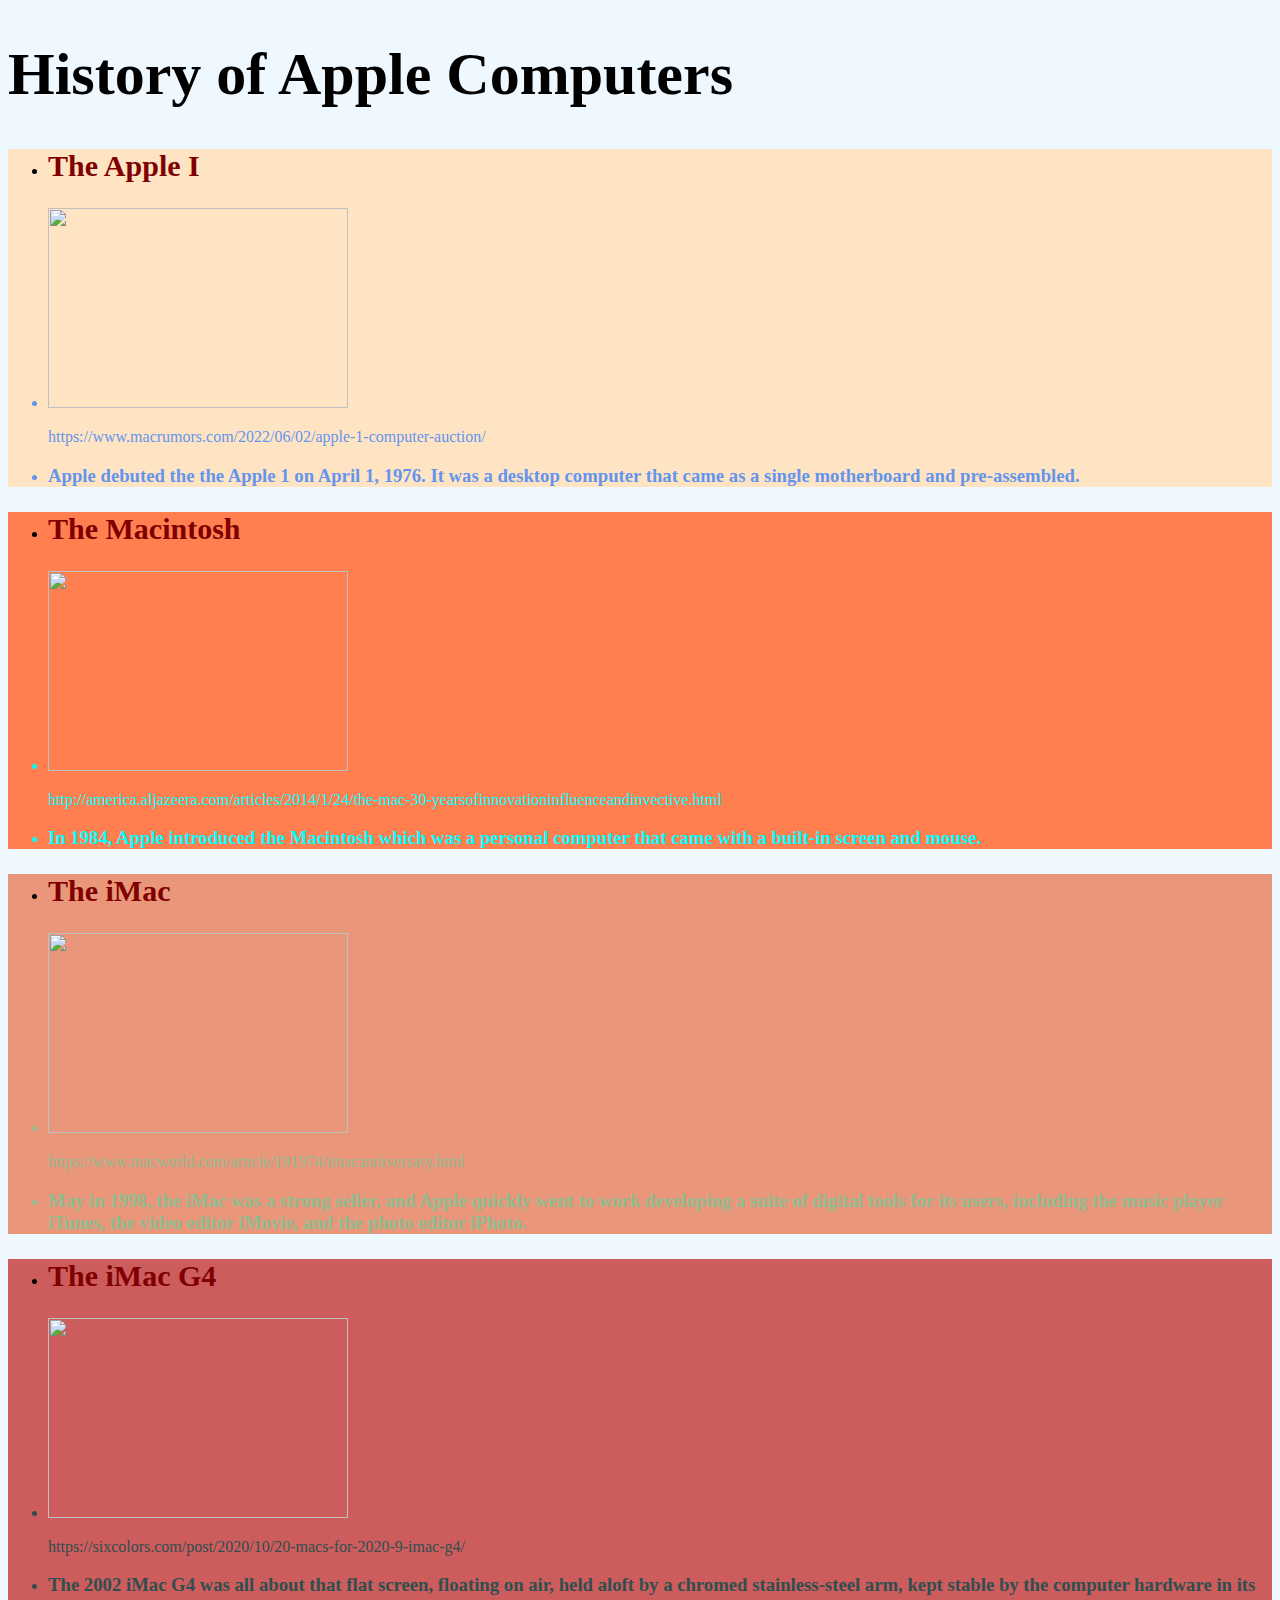
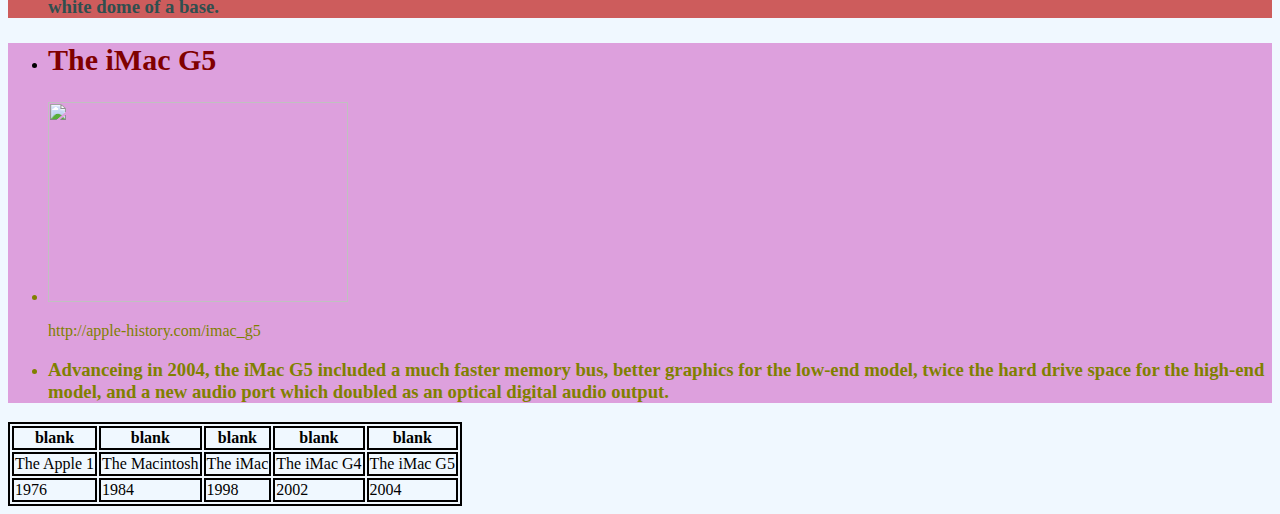
==== index.html @ 960fecb2 "updated css" ====
<!DOCTYPE html>
<html>
<head> 
<title>History of Apple Computers</title>
<link rel="stylesheet" type="text/css" href="style.css">
</head>

<body>
<h1> History of Apple Computers</h1>
     <ul id="ul1">
        <li><h2>The Apple I</h2></li>
        <li  class="ap1"><a href="https://www.macrumors.com/2022/06/02/apple-1-computer-auction/">
         <img src="https://images.macrumors.com/t/IkZTE9Kh_L2DteyQAKb91DKFNf8=/1600x1200/smart/article-new/2022/06/apple-1.jpg" width="300px" height="200px">
        </a></li>
        <p class="ap1">https://www.macrumors.com/2022/06/02/apple-1-computer-auction/</p>
        <li class="ap1"><h3>Apple debuted the the Apple 1 on April 1, 1976. It was a desktop computer that came as a single motherboard and pre-assembled.</h3></li>
    </ul>
     <ul id="ul2">
        <li><h2>The Macintosh</h2></li>
        <li  class="ap2"><a href="http://america.aljazeera.com/articles/2014/1/24/the-mac-30-yearsofinnovationinfluenceandinvective.html">
         <img src="http://america.aljazeera.com/content/ajam/multimedia/photo-gallery/2014/1/photos-30-years-ofapplesmacintosh/_jcr_content/slideShowImages/slide1/image.adapt.960.high.mac_history_01a.jpg" width="300px" height="200px">
        </a></li>
        <p class="ap2">http://america.aljazeera.com/articles/2014/1/24/the-mac-30-yearsofinnovationinfluenceandinvective.html</p>
        <li class="ap2"><h3>In 1984, Apple introduced the Macintosh which was a personal computer that came with a built-in screen and mouse.</h3></li>
    </ul>
     <ul id="ul3">
        <li><h2>The iMac</h2></li>
        <li  class="ap3"><a href="https://www.macworld.com/article/191974/imacanniversary.html">
         <img src="https://www.macworld.com/wp-content/uploads/2023/05/bondi-blue-imac-2008-100756817-orig.jpg?quality=50&strip=all" width="300px" height="200px">
        </a></li>
        <p class="ap3">https://www.macworld.com/article/191974/imacanniversary.html</p>
        <li class="ap3"><h3>May in 1998, the iMac was a strong seller, and Apple quickly went to work developing a suite of digital tools for its users, including the music player iTunes, the video editor iMovie, and the photo editor iPhoto.</h3></li>
    </ul>
     <ul id="ul4">
        <li><h2>The iMac G4</h2></li>
        <li  class="ap4"><a href="https://sixcolors.com/post/2020/10/20-macs-for-2020-9-imac-g4/">
         <img src="https://i0.wp.com/sixcolors.com/wp-content/uploads/2020/10/imac-g4-montage.jpeg?ssl=1" width="300px" height="200px">
        </a></li>
        <p class="ap4">https://sixcolors.com/post/2020/10/20-macs-for-2020-9-imac-g4/</p>
        <li class="ap4"><h3>The 2002 iMac G4 was all about that flat screen, floating on air, held aloft by a chromed stainless-steel arm, kept stable by the computer hardware in its white dome of a base.</h3></li>
    </ul>
     <ul id="ul5">
        <li><h2>The iMac G5</h2></li>
        <li class="ap5"><a href="http://apple-history.com/imac_g5">
         <img src="http://apple-history.com/images/models/imac_g5.jpg" width="300px" height="200px">
        </a></li>
        <p class="ap5">http://apple-history.com/imac_g5</p>
        <li class="ap5"><h3>Advanceing in 2004, the iMac G5 included a much faster memory bus, better graphics for the low-end model, twice the hard drive space for the high-end model, and a new audio port which doubled as an optical digital audio output.</h3></li>
    </ul>
<table>
    <tr>
        <th>blank</th>
        <th>blank</th>
        <th>blank</th>
        <th>blank</th>
        <th>blank</th>
    </tr>
    <tr>
        <td>The Apple 1</td>
        <td>The Macintosh</td>
        <td>The iMac</td>
        <td>The iMac G4</td>
        <td>The iMac G5</td>
    </tr>
    <tr>
        <td>1976</td>
        <td>1984</td>
        <td>1998</td>
        <td>2002</td>
        <td>2004</td>
    </tr>
</table>
</body>

</html>
---- style.css ----
body{
    background-color:aliceblue
}
h1{
    font-size: 60px;
}
h2{
    color:maroon;
    font-size: 30px;
}
.ap1{
    color:CornFlowerBlue;
}
.ap2{
    color:Cyan;
}
.ap3{
    color:DarkSeaGreen;
}
.ap4{
    color:DarkSlateGray;
}
.ap5{
    color:Olive;
}
#ul1{
    background-color:Bisque;
}
#ul2{
    background-color:coral;
}
#ul3{
    background-color:DarkSalmon
}
#ul4{
    background-color:IndianRed;
}
#ul5{
    background-color:Plum;
}
table{
    border: 2px solid black;
}
th{
    border: 2px solid black;
}
tr{
    border: 2px solid black;
}
td{
    border: 2px solid black;
}
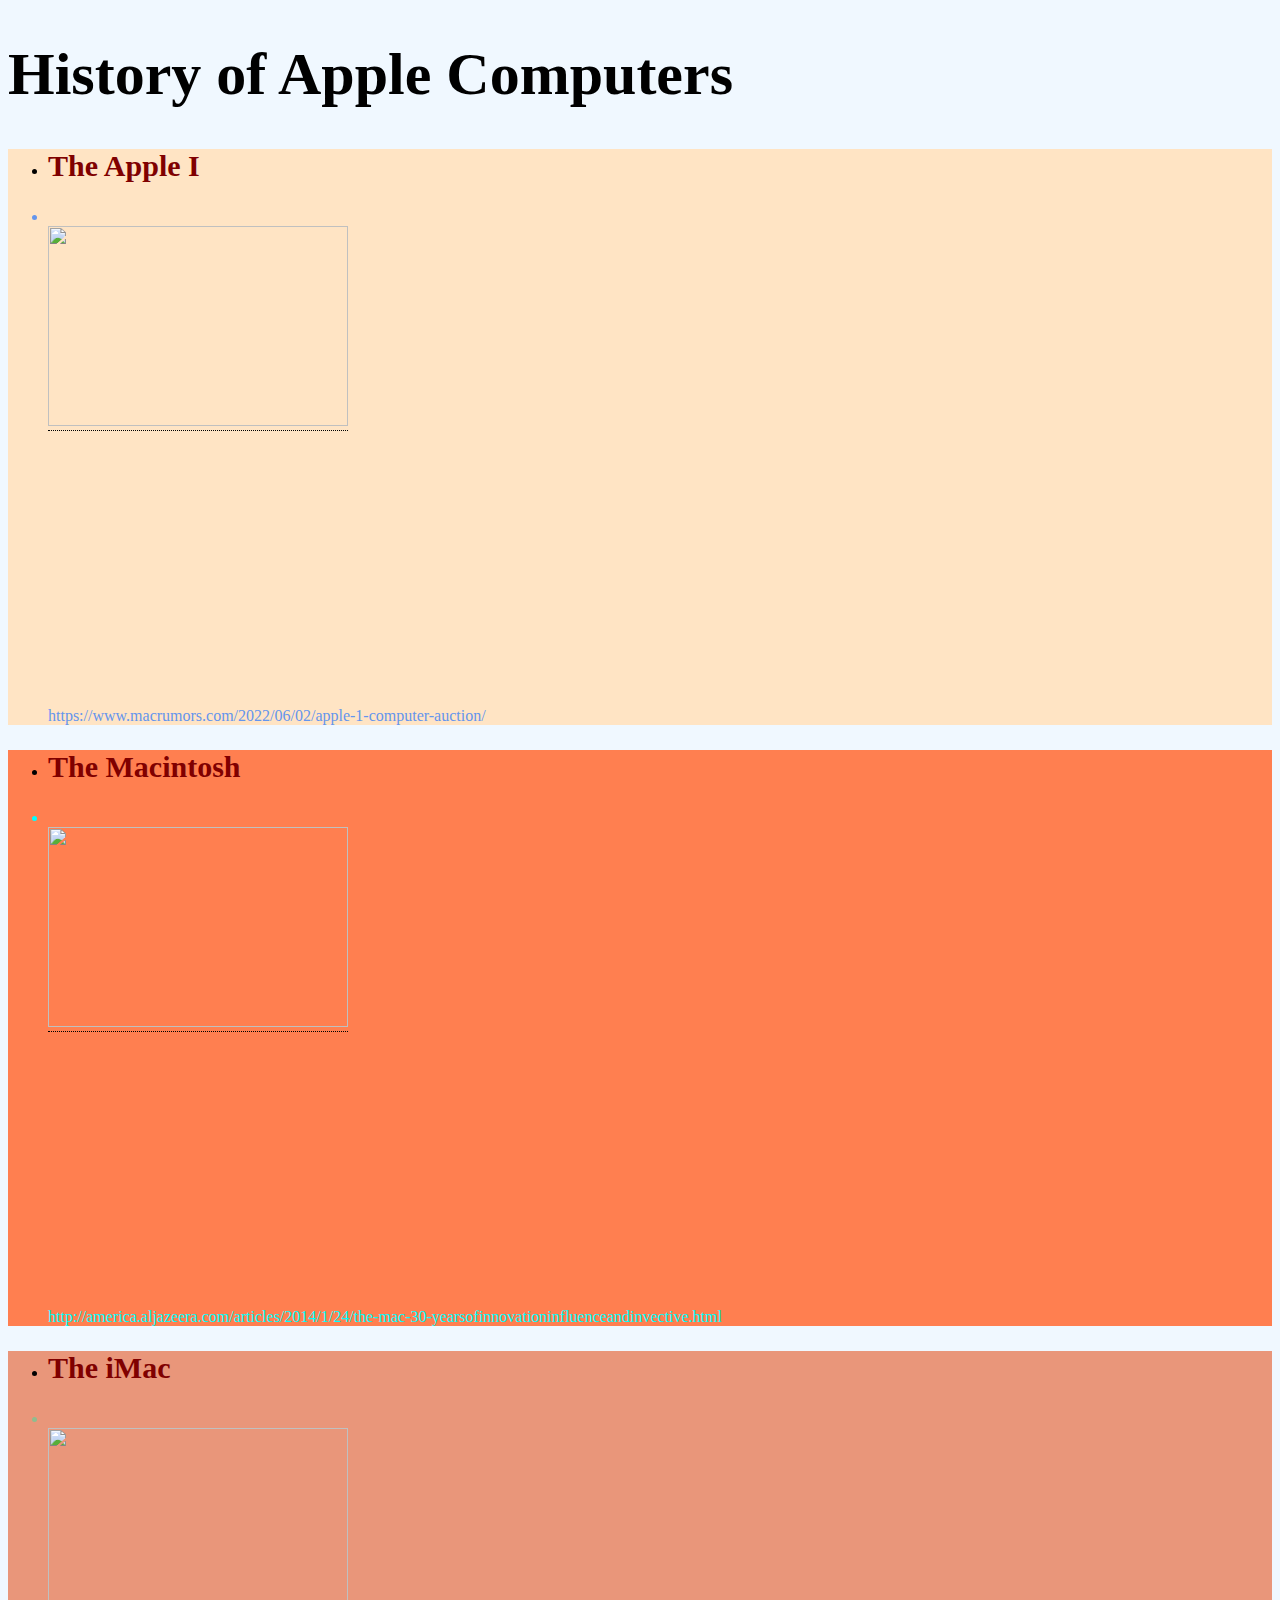
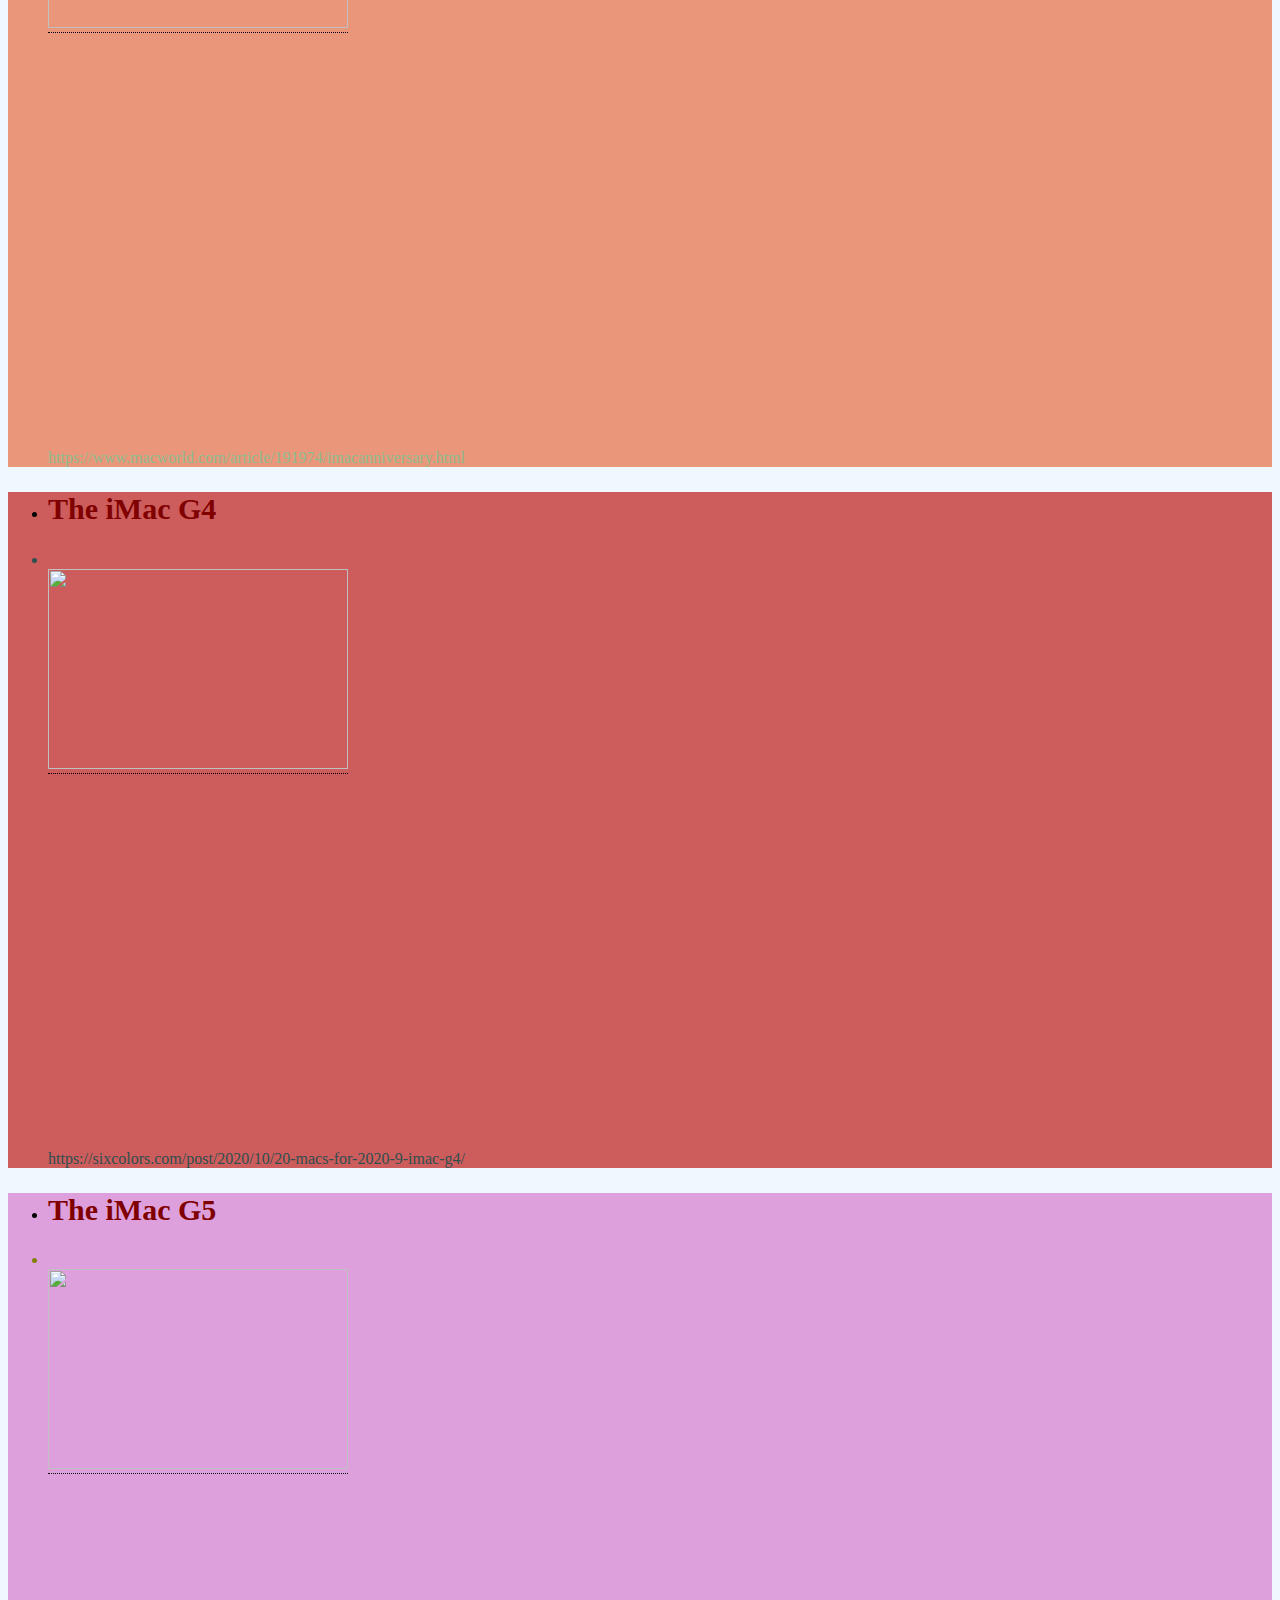
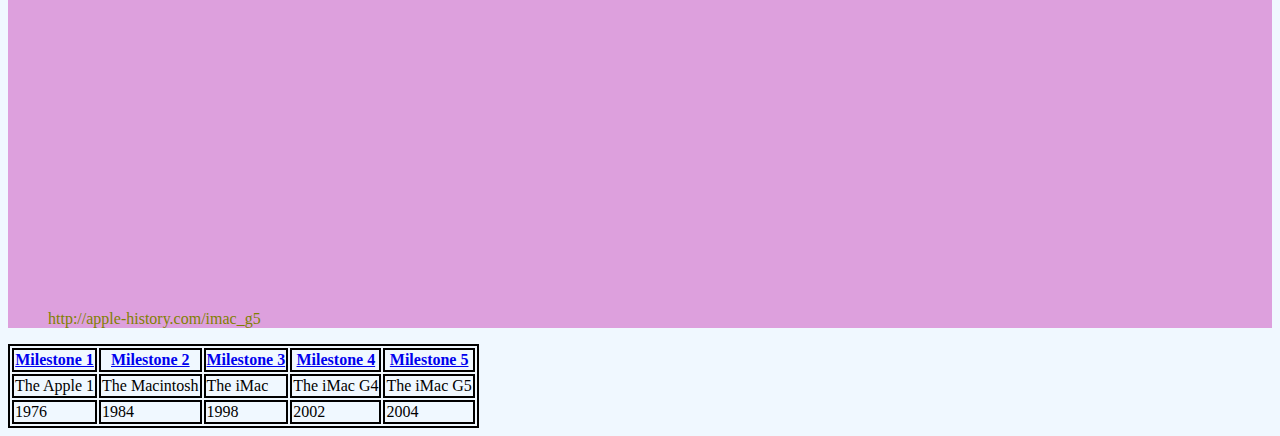
==== commit 88548b60: "done" ====
--- a/index.html
+++ b/index.html
@@ -6,54 +6,76 @@
 </head>
 
 <body>
-<h1> History of Apple Computers</h1>
-     <ul id="ul1">
-        <li><h2>The Apple I</h2></li>
-        <li  class="ap1"><a href="https://www.macrumors.com/2022/06/02/apple-1-computer-auction/">
-         <img src="https://images.macrumors.com/t/IkZTE9Kh_L2DteyQAKb91DKFNf8=/1600x1200/smart/article-new/2022/06/apple-1.jpg" width="300px" height="200px">
-        </a></li>
-        <p class="ap1">https://www.macrumors.com/2022/06/02/apple-1-computer-auction/</p>
-        <li class="ap1"><h3>Apple debuted the the Apple 1 on April 1, 1976. It was a desktop computer that came as a single motherboard and pre-assembled.</h3></li>
-    </ul>
-     <ul id="ul2">
-        <li><h2>The Macintosh</h2></li>
-        <li  class="ap2"><a href="http://america.aljazeera.com/articles/2014/1/24/the-mac-30-yearsofinnovationinfluenceandinvective.html">
-         <img src="http://america.aljazeera.com/content/ajam/multimedia/photo-gallery/2014/1/photos-30-years-ofapplesmacintosh/_jcr_content/slideShowImages/slide1/image.adapt.960.high.mac_history_01a.jpg" width="300px" height="200px">
-        </a></li>
-        <p class="ap2">http://america.aljazeera.com/articles/2014/1/24/the-mac-30-yearsofinnovationinfluenceandinvective.html</p>
-        <li class="ap2"><h3>In 1984, Apple introduced the Macintosh which was a personal computer that came with a built-in screen and mouse.</h3></li>
-    </ul>
-     <ul id="ul3">
-        <li><h2>The iMac</h2></li>
-        <li  class="ap3"><a href="https://www.macworld.com/article/191974/imacanniversary.html">
-         <img src="https://www.macworld.com/wp-content/uploads/2023/05/bondi-blue-imac-2008-100756817-orig.jpg?quality=50&strip=all" width="300px" height="200px">
-        </a></li>
-        <p class="ap3">https://www.macworld.com/article/191974/imacanniversary.html</p>
-        <li class="ap3"><h3>May in 1998, the iMac was a strong seller, and Apple quickly went to work developing a suite of digital tools for its users, including the music player iTunes, the video editor iMovie, and the photo editor iPhoto.</h3></li>
-    </ul>
-     <ul id="ul4">
-        <li><h2>The iMac G4</h2></li>
-        <li  class="ap4"><a href="https://sixcolors.com/post/2020/10/20-macs-for-2020-9-imac-g4/">
-         <img src="https://i0.wp.com/sixcolors.com/wp-content/uploads/2020/10/imac-g4-montage.jpeg?ssl=1" width="300px" height="200px">
-        </a></li>
-        <p class="ap4">https://sixcolors.com/post/2020/10/20-macs-for-2020-9-imac-g4/</p>
-        <li class="ap4"><h3>The 2002 iMac G4 was all about that flat screen, floating on air, held aloft by a chromed stainless-steel arm, kept stable by the computer hardware in its white dome of a base.</h3></li>
-    </ul>
-     <ul id="ul5">
-        <li><h2>The iMac G5</h2></li>
-        <li class="ap5"><a href="http://apple-history.com/imac_g5">
-         <img src="http://apple-history.com/images/models/imac_g5.jpg" width="300px" height="200px">
-        </a></li>
-        <p class="ap5">http://apple-history.com/imac_g5</p>
-        <li class="ap5"><h3>Advanceing in 2004, the iMac G5 included a much faster memory bus, better graphics for the low-end model, twice the hard drive space for the high-end model, and a new audio port which doubled as an optical digital audio output.</h3></li>
-    </ul>
+   
+        <h1> History of Apple Computers</h1>
+
+
+         <ul id="ul1">
+             <li><h2>The Apple I</h2></li>
+            <li  class="ap1"><a href="https://www.macrumors.com/2022/06/02/apple-1-computer-auction/"></li>
+              <div class="tooltip"><img src="https://images.macrumors.com/t/IkZTE9Kh_L2DteyQAKb91DKFNf8=/1600x1200/smart/article-new/2022/06/apple-1.jpg" width="300px" height="200px"></a>
+                <span class="tooltiptext"><h3 class="ap1">Apple debuted the the Apple 1 on April 1, 1976. It was a desktop computer that came as a single motherboard and pre-assembled.</h3></span>
+              </div>
+              <div class="rectangle1"> </div>
+             
+             <p class="ap1">https://www.macrumors.com/2022/06/02/apple-1-computer-auction/</p>
+             
+         </ul>
+        <ul id="ul2">
+            <li><h2>The Macintosh</h2></li>
+            <li  class="ap2"><a href="http://america.aljazeera.com/articles/2014/1/24/the-mac-30-yearsofinnovationinfluenceandinvective.html"></li>
+                <div class="tooltip"><img src="http://america.aljazeera.com/content/ajam/multimedia/photo-gallery/2014/1/photos-30-years-ofapplesmacintosh/_jcr_content/slideShowImages/slide1/image.adapt.960.high.mac_history_01a.jpg" width="300px" height="200px"></a>
+                 <span class="tooltiptext"><h3 class="ap2">In 1984, Apple introduced the Macintosh which was a personal computer that came with a built-in screen and mouse.</h3></span>
+              </div>
+              <div class="rectangle2"> </div>
+
+
+            <p class="ap2">http://america.aljazeera.com/articles/2014/1/24/the-mac-30-yearsofinnovationinfluenceandinvective.html</p>
+        
+        </ul>
+        <ul id="ul3">
+            <li><h2>The iMac</h2></li>
+            <li  class="ap3"><a href="https://www.macworld.com/article/191974/imacanniversary.html"></li>
+                <div class="tooltip"><img src="https://www.macworld.com/wp-content/uploads/2023/05/bondi-blue-imac-2008-100756817-orig.jpg?quality=50&strip=all" width="300px" height="200px"></a>
+                    <span class="tooltiptext"><h3 class="ap3">May in 1998, the iMac was a strong seller, and Apple quickly went to work developing a suite of digital tools for its users, including the music player iTunes, the video editor iMovie, and the photo editor iPhoto.</h3></span>
+                </div>
+                <div class="rectangle3"> </div>
+            
+            
+            <p class="ap3">https://www.macworld.com/article/191974/imacanniversary.html</p>
+            
+        </ul>
+        <ul id="ul4">
+            <li><h2>The iMac G4</h2></li>
+            <li  class="ap4"><a href="https://sixcolors.com/post/2020/10/20-macs-for-2020-9-imac-g4/"></li>
+                <div class="tooltip"><img src="https://i0.wp.com/sixcolors.com/wp-content/uploads/2020/10/imac-g4-montage.jpeg?ssl=1" width="300px" height="200px"></a>
+                    <span class="tooltiptext"><h3 class="ap4">The 2002 iMac G4 was all about that flat screen, floating on air, held aloft by a chromed stainless-steel arm, kept stable by the computer hardware in its white dome of a base.</h3></span>
+                </div>
+                <div class="rectangle4"> </div>
+            
+            <p class="ap4">https://sixcolors.com/post/2020/10/20-macs-for-2020-9-imac-g4/</p>
+            
+        </ul>
+        <ul id="ul5">
+            <li><h2>The iMac G5</h2></li>
+            <li class="ap5"><a href="http://apple-history.com/imac_g5"></li>
+                <div class="tooltip"><img src="http://apple-history.com/images/models/imac_g5.jpg" width="300px" height="200px"></a>
+                    <span class="tooltiptext"><h3 class="ap5">Advanceing in 2004, the iMac G5 included a much faster memory bus, better graphics for the low-end model, twice the hard drive space for the high-end model, and a new audio port which doubled as an optical digital audio output.</h3></span>
+                </div>
+                <div class="rectangle5"> </div>
+            
+            
+            
+             <p class="ap5">http://apple-history.com/imac_g5</p>
+        
+        </ul>
 <table>
     <tr>
-        <th>blank</th>
-        <th>blank</th>
-        <th>blank</th>
-        <th>blank</th>
-        <th>blank</th>
+        <th><a href="Apple-1.html">Milestone 1</a></th>
+        <th><a href="Macintosh.html">Milestone 2</a></th>
+        <th><a href="iMac.html">Milestone 3</a></th>
+        <th><a href="iMac-G4.html">Milestone 4</a></th>
+        <th><a href="iMac-G5.html">Milestone 5</a></th>
     </tr>
     <tr>
         <td>The Apple 1</td>
--- a/style.css
+++ b/style.css
@@ -30,7 +30,7 @@
     background-color:coral;
 }
 #ul3{
-    background-color:DarkSalmon
+    background-color:DarkSalmon;
 }
 #ul4{
     background-color:IndianRed;
@@ -49,4 +49,68 @@
 }
 td{
     border: 2px solid black;
+}
+.header{
+    color:red;
+    font-size:40px;
+    font-family: fantasy;
+    text-align: center;
+}
+
+.header:hover {
+    color:SkyBlue;
+}
+.main{
+    text-align: center;
+}
+
+
+.rectangle1 {   
+    padding:130px;
+    background-color:Bisque;
+}
+
+.rectangle2 {   
+    padding:130px;
+    background-color:coral;
+  }
+.rectangle3 {   
+    padding:200px;
+    background-color:DarkSalmon;
+}
+.rectangle4 {   
+    padding:180px;
+    background-color:IndianRed;
+}
+.rectangle5 {   
+     padding:210px;
+     background-color:Plum;
+}
+
+
+
+.tooltip {
+    position: relative;
+    display: inline-block;
+    border-bottom: 1px dotted black;
+  }
+  
+.tooltip .tooltiptext {
+    visibility: hidden;
+    width: 120px;
+
+    color: #fff;
+    text-align: center;
+    border-radius: 6px;
+    padding: 5px 0;
+    
+    
+    position: absolute;
+    top: 100%;
+    left: 50%;
+    margin-left: -60px;
+}
+  
+.tooltip:hover .tooltiptext {
+    visibility: visible;
 }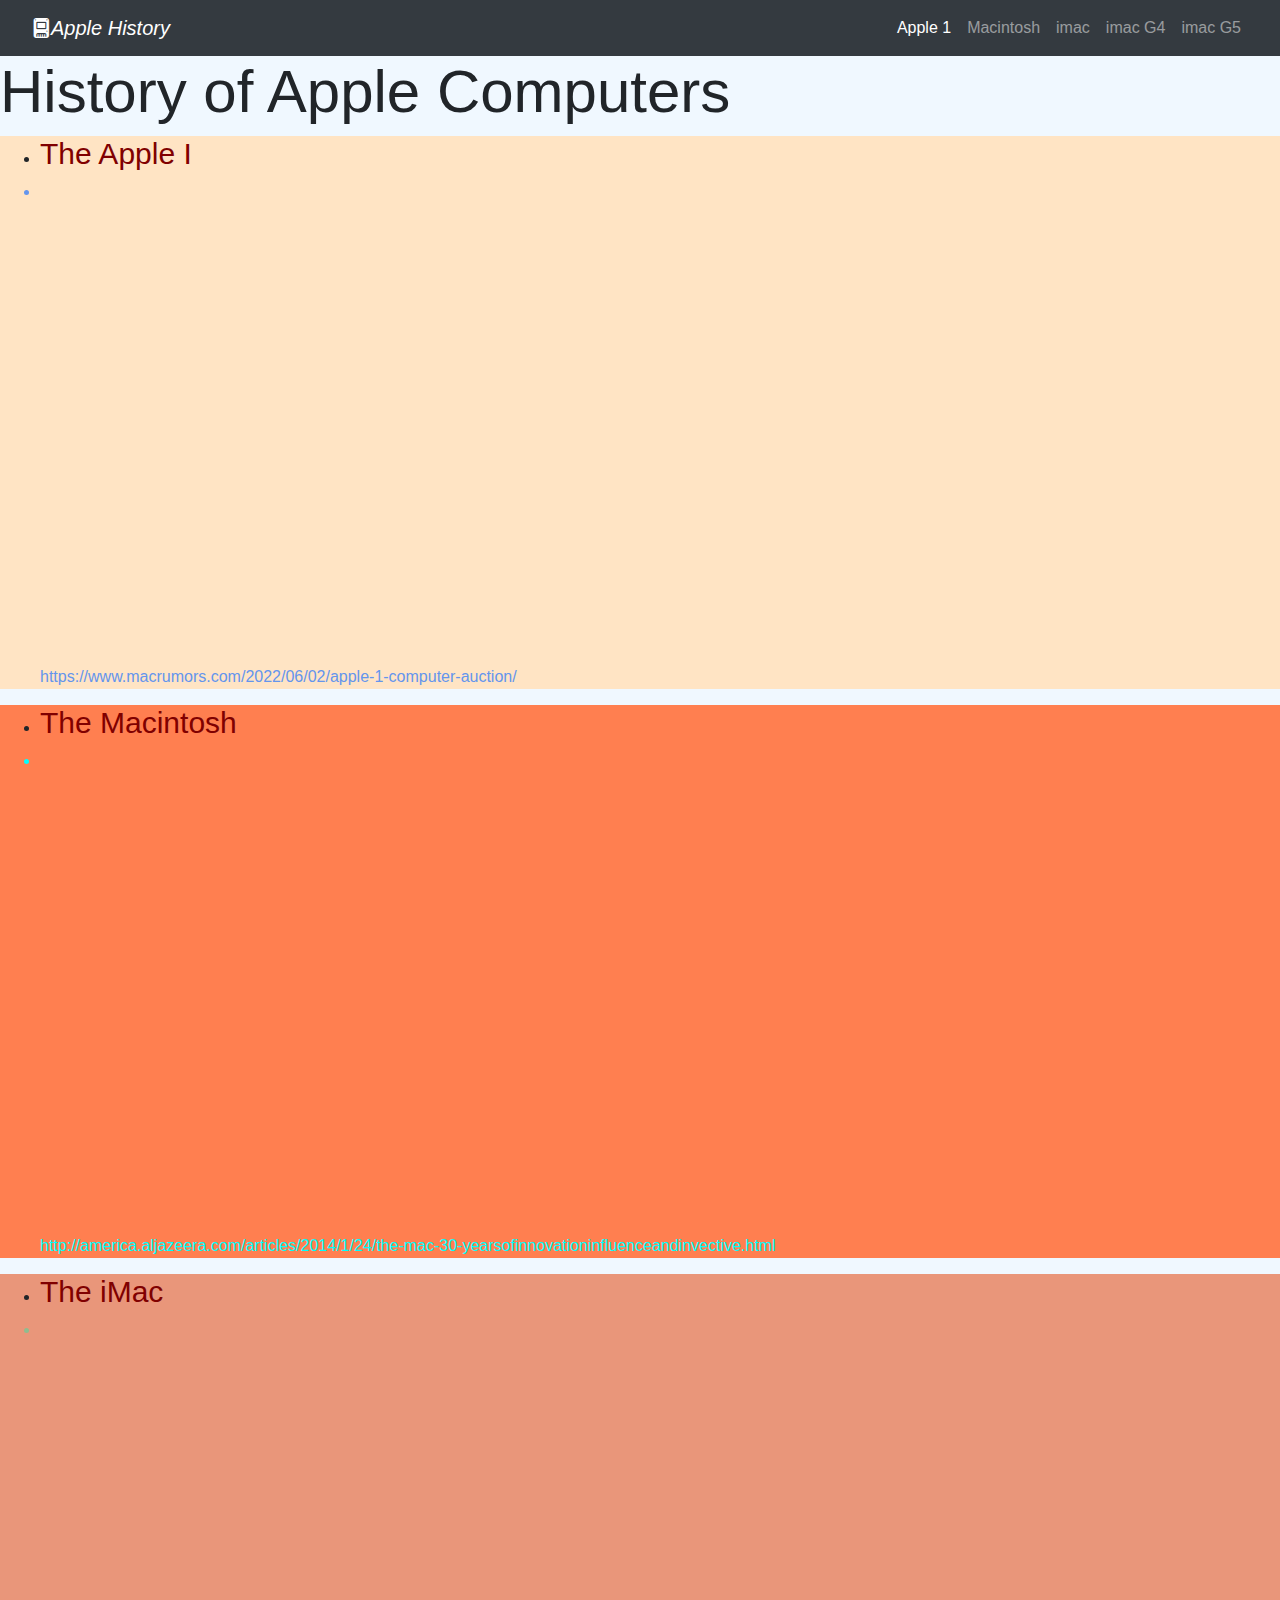
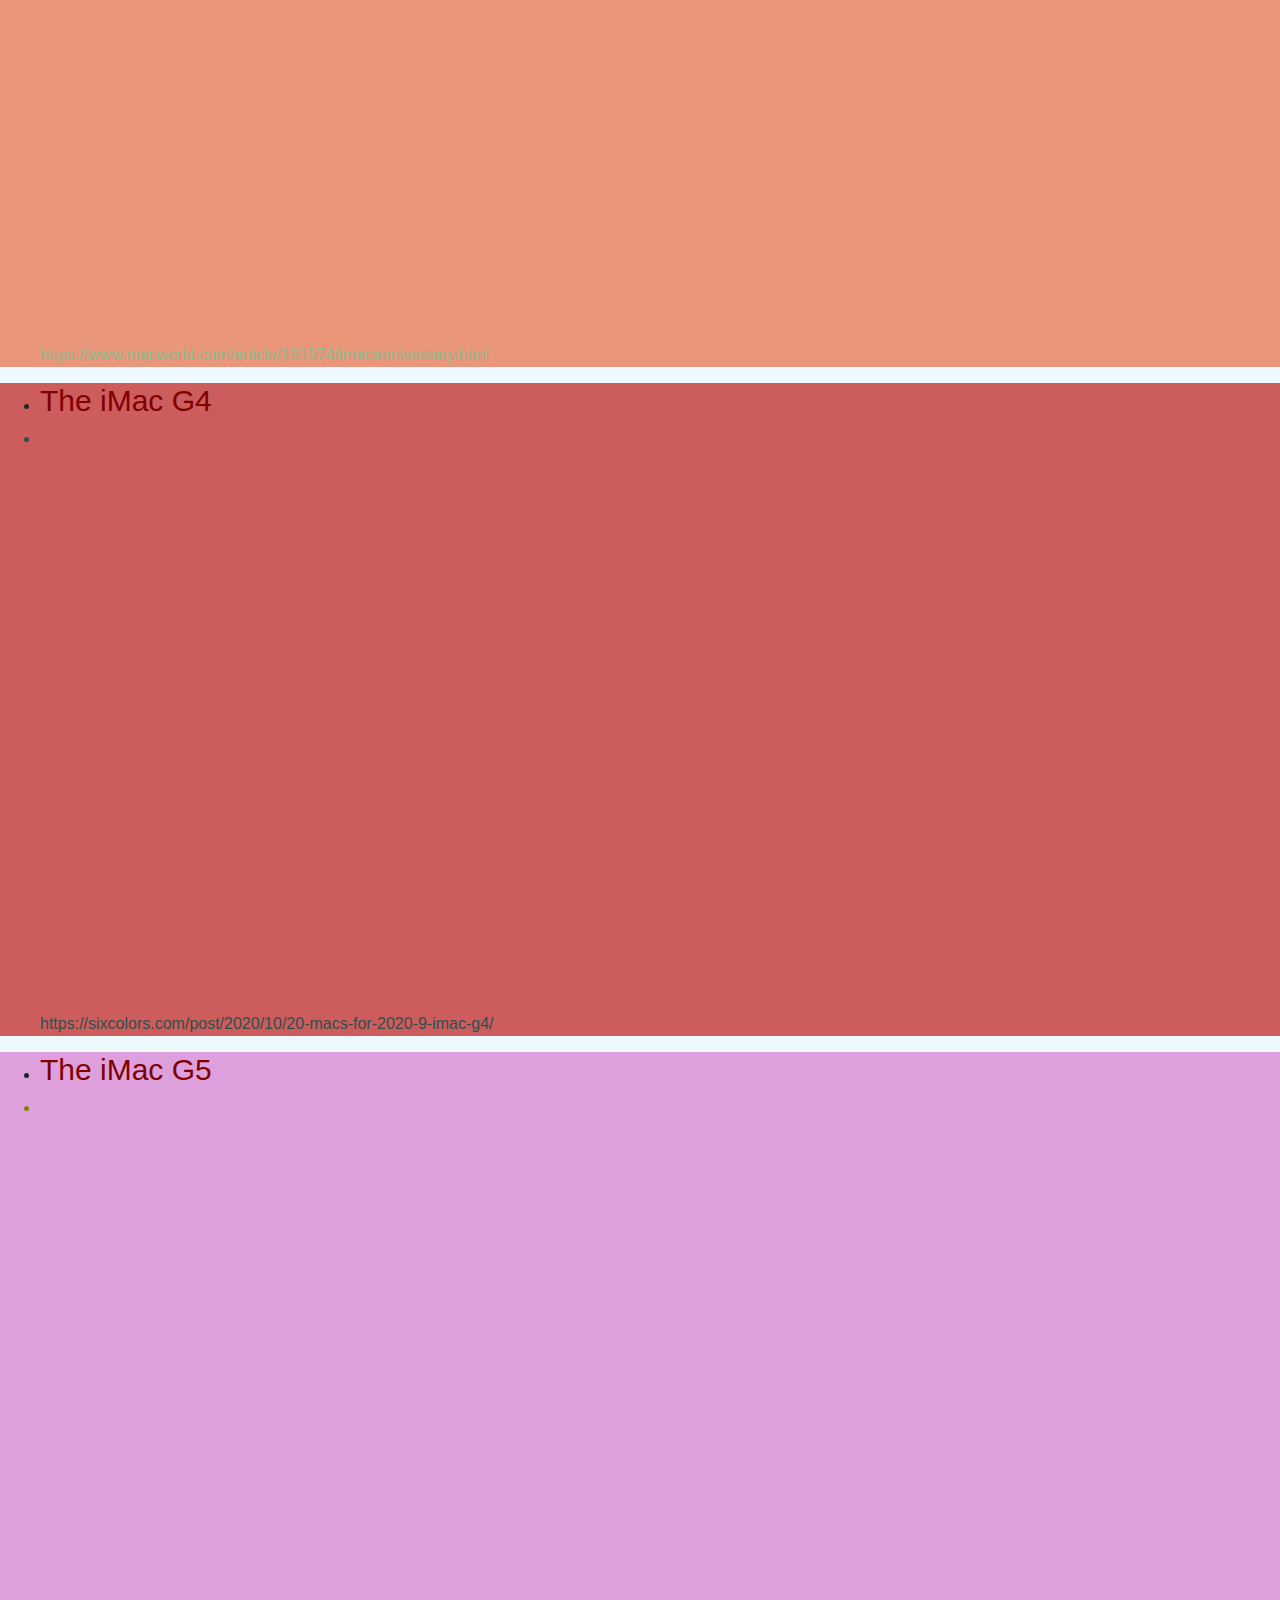
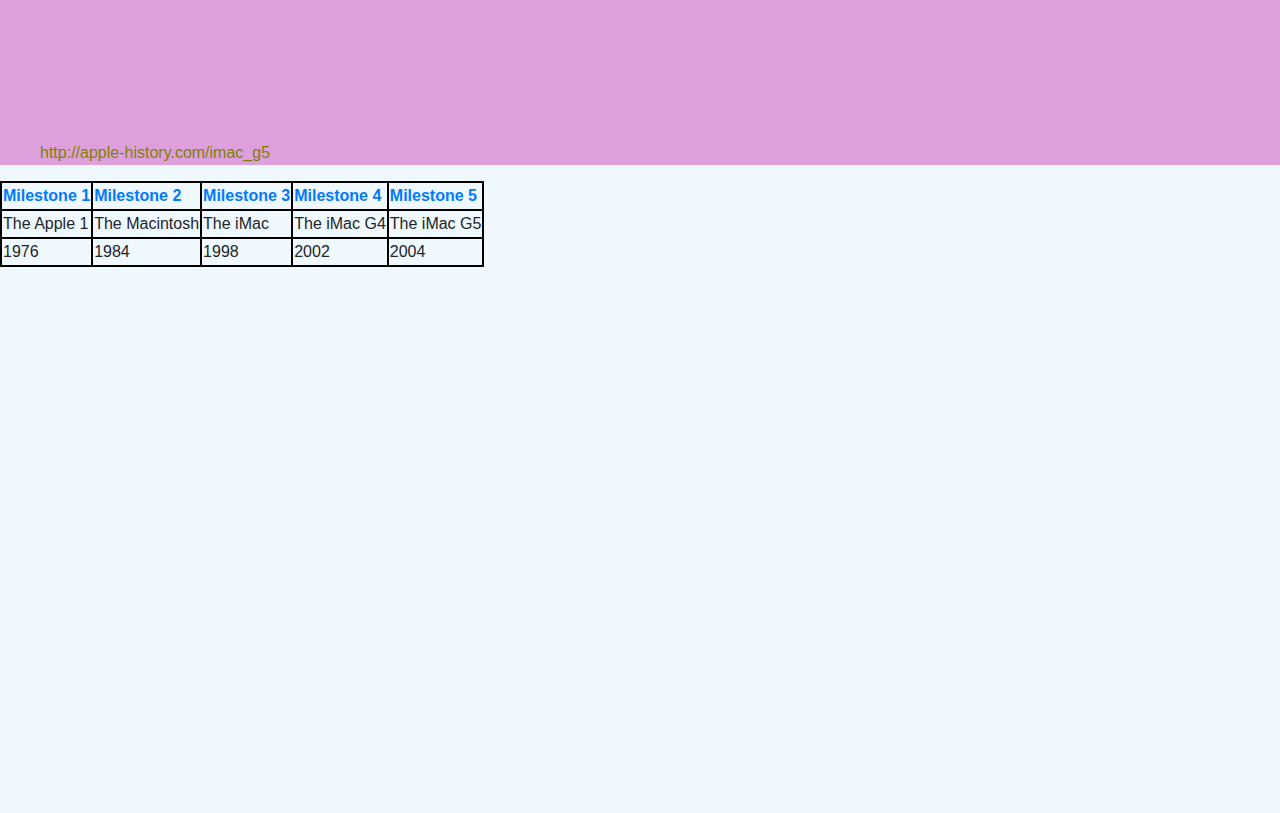
==== commit 144b652b: "bootstrap test" ====
--- a/index.html
+++ b/index.html
@@ -1,11 +1,49 @@
 <!DOCTYPE html>
-<html>
+<html lang="en">
 <head> 
-<title>History of Apple Computers</title>
+    <meta charset="utf-8">
+    <meta name="viewport" content="width=device-width, initial-scale=1">
+    <link rel="stylesheet" href="https://cdn.jsdelivr.net/npm/bootstrap@4.0.0/dist/css/bootstrap.min.css" integrity="sha384-Gn5384xqQ1aoWXA+058RXPxPg6fy4IWvTNh0E263XmFcJlSAwiGgFAW/dAiS6JXm" crossorigin="anonymous">
+    <link rel="stylesheet" href="https://cdn.jsdelivr.net/npm/bootstrap-icons@1.9.1/font/bootstrap-icons.css">
+    <script src="https://cdn.jsdelivr.net/npm/bootstrap@5.1.3/dist/js/bootstrap.bundle.min.js" integrity="sha384-ka7Sk0Gln4gmtz2MlQnikT1wXgYsOg+OMhuP+IlRH9sENBO0LRn5q+8nbTov4+1p" crossorigin="anonymous"></script>
+
+    <title>History of Apple Computers</title>
 <link rel="stylesheet" type="text/css" href="style.css">
 </head>
 
 <body>
+<header>
+    <nav class="navbar navbar-expand-sm navbar-dark bg-dark">
+        <div class="container-fluid">
+            <a class="navbar-brand" href="index.html">
+                <i class="bi bi-device-ssd-fill">Apple History</i>
+            </a>
+            <button class="navbar-toggler" type="button" data-bs-toggle="collapse" data-bs-target="#Apple-1-menu">
+              <span class="navbar-toggler-icon"></span>
+            </button>
+            <div class="collapse navbar-collapse justify-content-end" id="Apple-1-menu">
+                <ul class="nav navbar-nav">
+                    <li class="nav-item">
+                     <a class="nav-link active" href="Apple-1.html">Apple 1</a>
+                    </li>
+                    <li class="nav-item">
+                      <a class="nav-link" href="Macintosh.html">Macintosh</a>
+                    </li>
+                    <li class="nav-item">
+                        <a class="nav-link" href="iMac.html">imac</a>
+                    </li>
+                    <li class="nav-item">
+                       <a class="nav-link" href="iMac-G4.html">imac G4</a>
+                    </li>
+                    <li class="nav-item">
+                        <a class="nav-link" href="iMac-G5.html">imac G5</a>
+                    </li>
+                </ul>
+            </div>
+        </div>
+    </nav>
+</header>
+<main>
    
         <h1> History of Apple Computers</h1>
 
@@ -92,6 +130,7 @@
         <td>2004</td>
     </tr>
 </table>
+</main>
+<script src="https://cdn.jsdelivr.net/npm/bootstrap@5.3.2/dist/js/bootstrap.bundle.min.js" integrity="sha384-C6RzsynM9kWDrMNeT87bh95OGNyZPhcTNXj1NW7RuBCsyN/o0jlpcV8Qyq46cDfL" crossorigin="anonymous"></script>
 </body>
-
 </html>